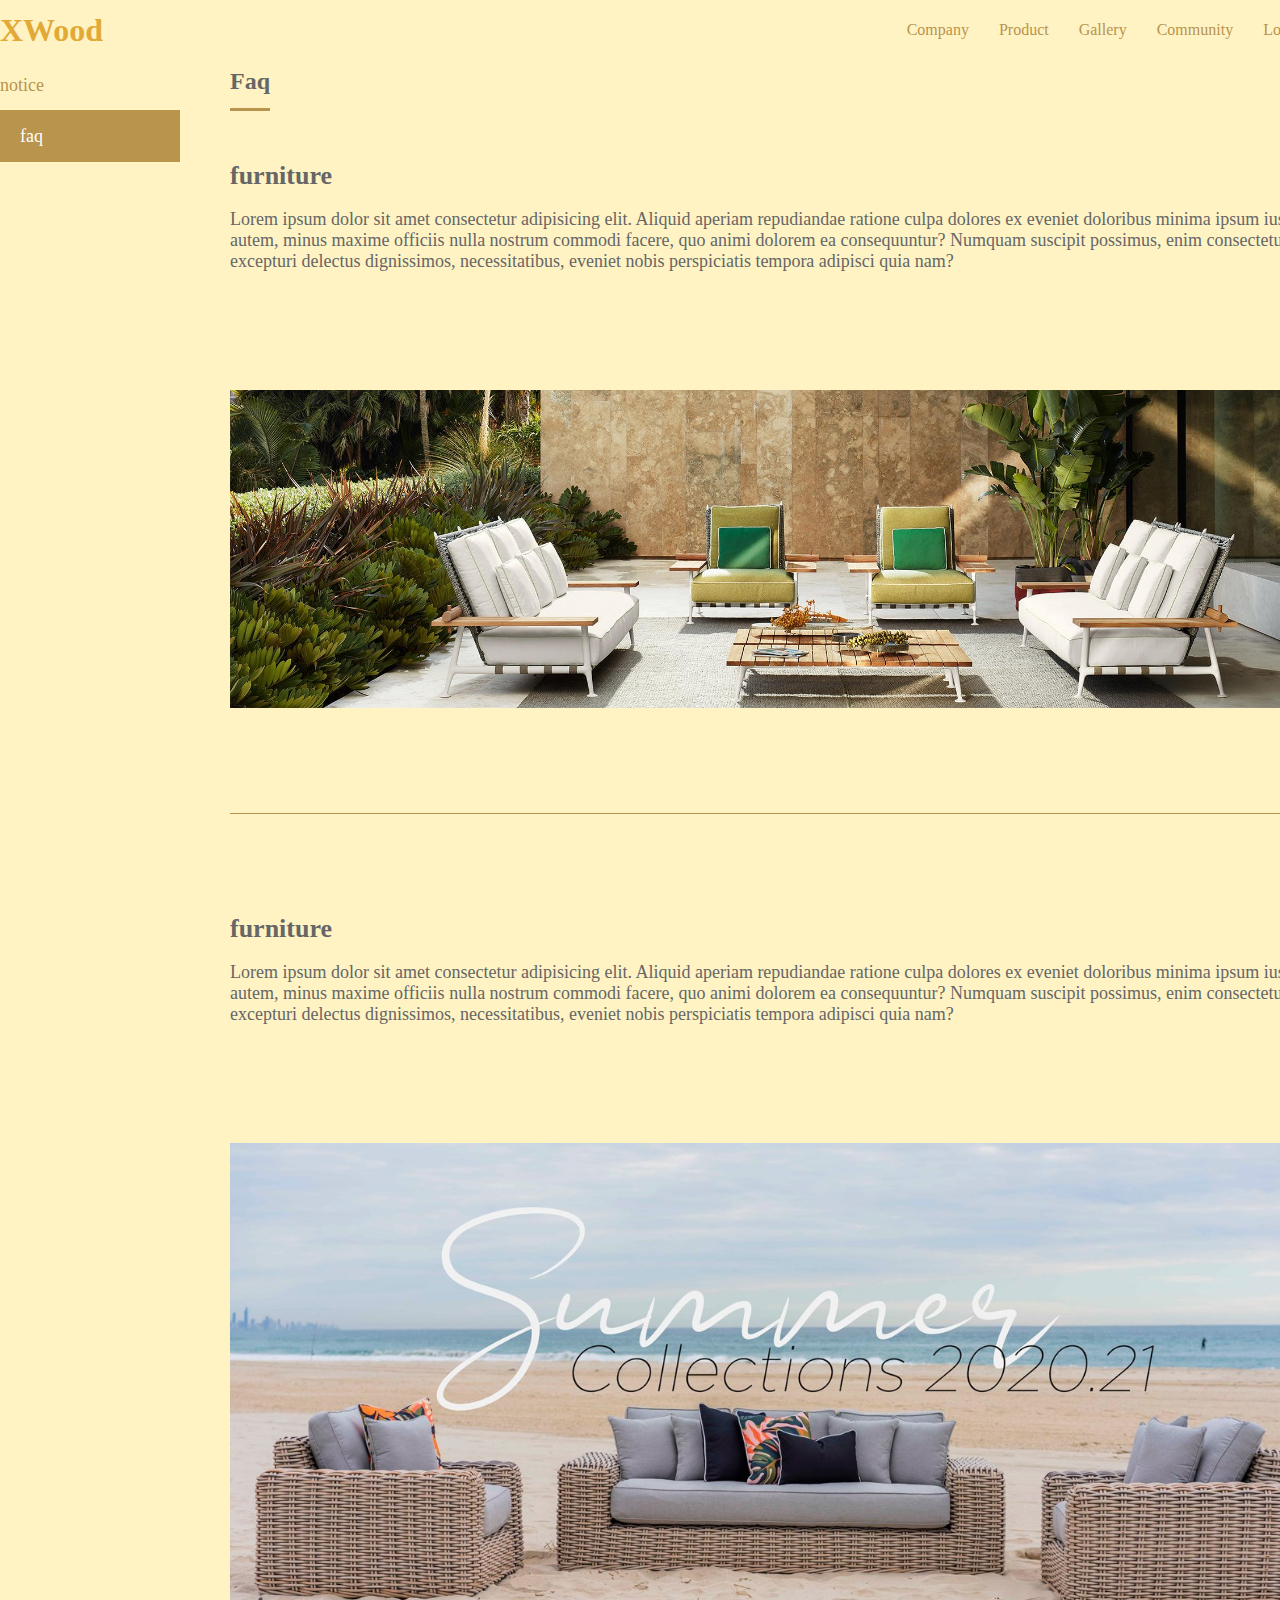
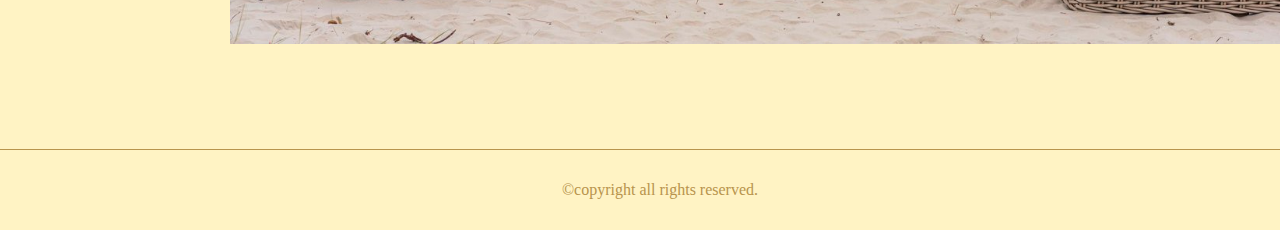
==== community/faq.html @ d4bf94a7 "Initial commit" ====
<!DOCTYPE html>
<html>
<head>
    <meta charset="UTF-8">
    <meta name="viewport" content="width=device-width, initial-scale=1.0">
    <link rel="stylesheet" href="../css/style.css">
    <title>notice</title>
</head>
<body class="subpage">
    <div id="wrap">
        <header id="header"></header><!--header.html include-->
        <main>
        <!-- 컨텐츠영역 -->
        <div class="container">
            <!-- 왼쪽메뉴 -->
            <aside id="lnb">
                <ul>
                    <li><a href="../community/notice.html">notice</a></li>
                    <li><a href="../community/faq.html" class="on">faq</a></li>
                </ul>
            </aside>
            <!-- 컨텐츠 본문 -->
            <div class="content">
                <h2 class="sub-title"><span>Faq</span></h2>
                <div class="inner">
                    <div class="box">
                        <div class="items">
                            <h3 class="title">furniture</h3>
                            <p>Lorem ipsum dolor sit amet consectetur adipisicing elit. Aliquid aperiam repudiandae ratione culpa dolores ex eveniet doloribus minima ipsum iusto autem, minus maxime officiis nulla nostrum commodi facere, quo animi dolorem ea consequuntur? Numquam suscipit possimus, enim consectetur est excepturi delectus dignissimos, necessitatibus, eveniet nobis perspiciatis tempora adipisci quia nam?</p>
                        </div>
                        <div class="items">
                            <img src="../img/company/company_img01.jpg" alt="company image1">
                        </div>
                    </div>
                </div>
                <div class="inner">
                    <div class="box">
                        <div class="items">
                            <h3 class="title">furniture</h3>
                            <p>Lorem ipsum dolor sit amet consectetur adipisicing elit. Aliquid aperiam repudiandae ratione culpa dolores ex eveniet doloribus minima ipsum iusto autem, minus maxime officiis nulla nostrum commodi facere, quo animi dolorem ea consequuntur? Numquam suscipit possimus, enim consectetur est excepturi delectus dignissimos, necessitatibus, eveniet nobis perspiciatis tempora adipisci quia nam?</p>
                        </div>
                        <div class="items">
                            <img src="../img/company/company_img02.jpg" alt="company image2">
                        </div>
                    </div>
                </div>
            </div>
        </div>
        </main>
        <footer id="footer"></footer><!--footer.html include-->
    </div>
    <script src="../js/jquery.3.5.1.js"></script>
    <script src="../js/common.js"></script>
</body>
</html>
---- css/style.css ----
@charset "UTF-8";
html, body {
  height: 100%;
}

body {
  background: #fff3c4;
  color: #666666;
}

html, body, ol, ul, li, h1, h2, h3, h4, h5, h6 {
  margin: 0;
  padding: 0;
}

ol, ul {
  list-style: none;
}

a {
  display: inline-block;
  text-decoration: none;
  color: #b8944d;
  transition: 0.4s;
}
a:hover {
  color: #e3a936;
}

.gbtn {
  display: inline-block;
  box-sizing: border-box;
  padding: 0 20px;
  height: 50px;
  line-height: 50px;
  text-align: center;
  color: white;
  background: #b8944d;
  border: 1px solid #b8944d;
}
.gbtn:hover {
  color: #b8944d;
  background: white;
}

.box {
  display: flex;
  flex-wrap: wrap;
}
.box.item-2 .items {
  flex: 50%;
}
.box .items {
  box-sizing: border-box;
  padding: 50px;
  flex: 100%;
  flex-shrink: 0;
  font-size: 18px;
}
.box .items .title {
  font-size: 26px;
}
.box .items img {
  width: 100%;
}

table {
  width: 100%;
  table-layout: fixed;
  border-collapse: collapse;
  border: 0;
}
table + .gbtn {
  margin-top: 20px;
}
table + .gbtn.right {
  float: right;
}
table th {
  padding: 20px 15px;
  text-align: left;
  font-weight: 500;
  font-size: 16px;
  color: white;
  text-transform: uppercase;
}
table td {
  padding: 15px;
  height: 30px;
  text-align: left;
  vertical-align: middle;
  font-weight: 300;
  font-size: 16px;
  color: #666666;
  border-bottom: 1px solid #b8944d;
}

.tbl-header {
  background-color: #b8944d;
}

.tbl-content {
  margin-top: 0;
}

#navi {
  width: 600px;
  overflow: hidden;
}
#navi ul li {
  width: 120px;
  float: left;
}
#navi ul li img {
  width: 100%;
}
#navi .page-wrap .page {
  overflow: hidden;
  float: left;
}

/* prev, next button */
.navi-wrap {
  position: relative;
  margin-top: 50px;
}
.navi-wrap > img {
  cursor: pointer;
  position: absolute;
  top: 50%;
  z-index: 500;
}
.navi-wrap > img.next {
  right: 0;
  transform: translate(100%, -50%);
}
.navi-wrap > img.prev {
  left: 0;
  transform: translate(-100%, -50%);
}

#main {
  position: relative;
  width: 600px;
  height: 650px;
}
#main img {
  width: 100%;
  position: absolute;
}

#wrap {
  width: 1320px;
  margin: 0 auto;
}
#wrap #header {
  position: relative;
  height: 60px;
}
#wrap #header #top-logo {
  float: left;
}
#wrap #header #top-logo a {
  height: 60px;
  line-height: 60px;
}
#wrap #header #top-nav {
  position: relative;
  height: 60px;
  float: right;
}
#wrap #header #top-nav ul {
  float: left;
}
#wrap #header #top-nav ul li {
  position: relative;
  float: left;
  margin-left: 30px;
}
#wrap #header #top-nav ul li:first-child {
  margin-left: 0;
}
#wrap #header #top-nav ul li:hover .sub-menu {
  visibility: visible;
  z-index: 10;
}
#wrap #header #top-nav ul li:hover .sub-menu li {
  height: 40px;
}
#wrap #header #top-nav ul li a {
  height: 60px;
  line-height: 60px;
}
#wrap #header #top-nav ul li .sub-menu {
  position: absolute;
  /*방법:1*/
  visibility: hidden;
  z-index: -1;
  border: 1px solid #b8944d;
  transition: 0.4s;
}
#wrap #header #top-nav ul li .sub-menu li {
  margin: 0;
  background: white;
  padding: 0 10px;
  width: 100%;
  min-width: 150px;
  /*방법:1*/
  /*방법:2*/
  height: 0px;
  overflow: hidden;
  box-sizing: border-box;
  transition-duration: 0.4s;
}
#wrap #header #top-nav ul li .sub-menu li:hover {
  background: #b8944d;
}
#wrap #header #top-nav ul li .sub-menu li:hover a {
  color: white;
}
#wrap #header #top-nav ul li .sub-menu li a {
  line-height: 40px;
}
#wrap #footer {
  margin-top: 50px;
  height: 80px;
  line-height: 80px;
  text-align: center;
  color: #b8944d;
  border-top: 1px solid #b8944d;
}

.mainbanner {
  height: 550px;
  background-image: url("../img/main_banner.jpg");
  background-repeat: no-repeat;
  background-size: cover;
}

body.subpage main .container {
  display: flex;
}
body.subpage main .container #lnb {
  flex: 230px;
  flex-shrink: 0;
  flex-grow: 0;
  box-sizing: border-box;
  padding-right: 50px;
}
body.subpage main .container #lnb ul li {
  border-bottom: 1px solid #b8944d;
}
body.subpage main .container #lnb ul li a {
  display: inline-block;
  width: 100%;
  height: 50px;
  line-height: 50px;
  font-size: 18px;
  box-sizing: border-box;
  transition: 0.4s;
}
body.subpage main .container #lnb ul li a:hover {
  padding-left: 20px;
}
body.subpage main .container #lnb ul li a.on {
  color: white;
  background: #b8944d;
  padding-left: 20px;
}
body.subpage main .container .content.gallery, body.subpage main .container .content.location {
  flex: 100%;
}
body.subpage main .container .content.gallery .inner .slider-wrap, body.subpage main .container .content.location .inner .slider-wrap {
  display: flex;
  flex-direction: column;
  align-items: center;
}
body.subpage main .container .content.location .inner iframe {
  margin-top: 50px;
  width: 100%;
  height: 450px;
}
body.subpage main .container .sub-title span {
  position: relative;
  display: inline-block;
  padding-bottom: 8px;
  line-height: 43px;
}
body.subpage main .container .sub-title span:after {
  content: "";
  position: absolute;
  height: 3px;
  background: #b8944d;
  bottom: 0;
  left: 0;
  right: 0;
}
body.subpage main .container .inner + .inner {
  margin-top: 50px;
  padding-top: 50px;
  border-top: 1px solid #b8944d;
}
body.subpage main .container .inner .tbl-header {
  margin-top: 50px;
}
body.subpage main .container .inner .box .items {
  padding: 50px 0 50px;
}
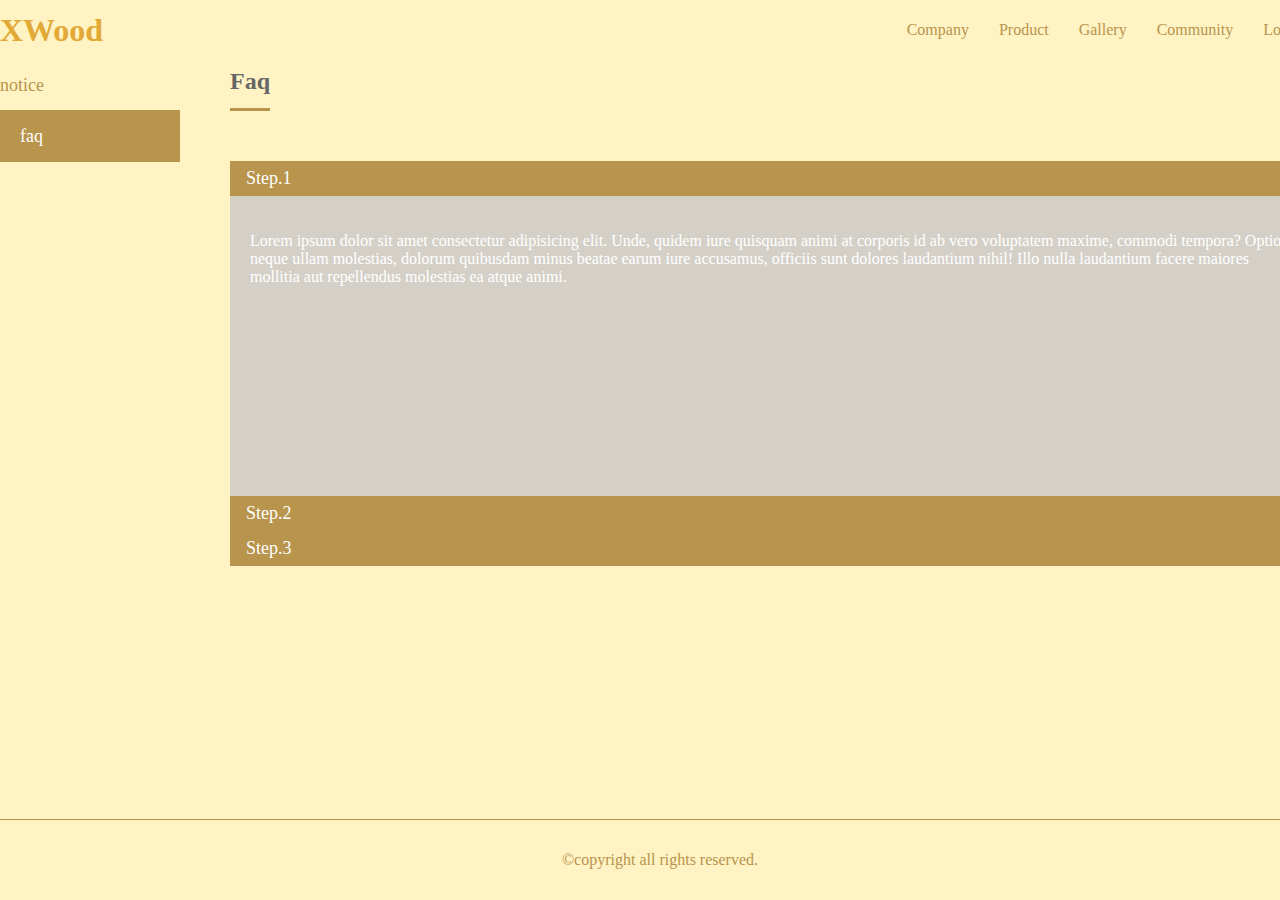
==== commit 059bd4f9: "updata" ====
--- a/community/faq.html
+++ b/community/faq.html
@@ -23,25 +23,21 @@
             <div class="content">
                 <h2 class="sub-title"><span>Faq</span></h2>
                 <div class="inner">
-                    <div class="box">
-                        <div class="items">
-                            <h3 class="title">furniture</h3>
-                            <p>Lorem ipsum dolor sit amet consectetur adipisicing elit. Aliquid aperiam repudiandae ratione culpa dolores ex eveniet doloribus minima ipsum iusto autem, minus maxime officiis nulla nostrum commodi facere, quo animi dolorem ea consequuntur? Numquam suscipit possimus, enim consectetur est excepturi delectus dignissimos, necessitatibus, eveniet nobis perspiciatis tempora adipisci quia nam?</p>
-                        </div>
-                        <div class="items">
-                            <img src="../img/company/company_img01.jpg" alt="company image1">
-                        </div>
-                    </div>
-                </div>
-                <div class="inner">
-                    <div class="box">
-                        <div class="items">
-                            <h3 class="title">furniture</h3>
-                            <p>Lorem ipsum dolor sit amet consectetur adipisicing elit. Aliquid aperiam repudiandae ratione culpa dolores ex eveniet doloribus minima ipsum iusto autem, minus maxime officiis nulla nostrum commodi facere, quo animi dolorem ea consequuntur? Numquam suscipit possimus, enim consectetur est excepturi delectus dignissimos, necessitatibus, eveniet nobis perspiciatis tempora adipisci quia nam?</p>
-                        </div>
-                        <div class="items">
-                            <img src="../img/company/company_img02.jpg" alt="company image2">
-                        </div>
+                    <div class="accordian">
+                        <dl>
+                            <dt>Step.1</dt>
+                            <dd>
+                                <p>Lorem ipsum dolor sit amet consectetur adipisicing elit. Unde, quidem iure quisquam animi at corporis id ab vero voluptatem maxime, commodi tempora? Optio neque ullam molestias, dolorum quibusdam minus beatae earum iure accusamus, officiis sunt dolores laudantium nihil! Illo nulla laudantium facere maiores mollitia aut repellendus molestias ea atque animi.</p>
+                            </dd>
+                            <dt>Step.2</dt>
+                            <dd>
+                                <p>Lorem ipsum dolor sit amet consectetur adipisicing elit. Unde, quidem iure quisquam animi at corporis id ab vero voluptatem maxime, commodi tempora? Optio neque ullam molestias, dolorum quibusdam minus beatae earum iure accusamus, officiis sunt dolores laudantium nihil! Illo nulla laudantium facere maiores mollitia aut repellendus molestias ea atque animi.</p>
+                            </dd>
+                            <dt>Step.3</dt>
+                            <dd>
+                                <p>Lorem ipsum dolor sit amet consectetur adipisicing elit. Unde, quidem iure quisquam animi at corporis id ab vero voluptatem maxime, commodi tempora? Optio neque ullam molestias, dolorum quibusdam minus beatae earum iure accusamus, officiis sunt dolores laudantium nihil! Illo nulla laudantium facere maiores mollitia aut repellendus molestias ea atque animi.</p>
+                            </dd>
+                        </dl>
                     </div>
                 </div>
             </div>
--- a/css/style.css
+++ b/css/style.css
@@ -8,7 +8,7 @@
   color: #666666;
 }
 
-html, body, ol, ul, li, h1, h2, h3, h4, h5, h6 {
+html, body, ol, ul, li, h1, h2, h3, h4, h5, h6, dl, dt, dd {
   margin: 0;
   padding: 0;
 }
@@ -62,6 +62,28 @@
 }
 .box .items img {
   width: 100%;
+}
+
+.accordian dl {
+  width: 100%;
+  margin: 50px auto;
+}
+.accordian dl dt {
+  font-size: 18px;
+  text-indent: 1rem;
+  color: white;
+  line-height: 35px;
+  height: 35px;
+  background-color: #b8944d;
+}
+.accordian dl dd {
+  display: inline-block;
+  height: 300px;
+  background-color: #d4d0c8;
+}
+.accordian dl dd p {
+  padding: 20px;
+  color: white;
 }
 
 table {
@@ -267,6 +289,9 @@
   background: #b8944d;
   padding-left: 20px;
 }
+body.subpage main .container .content {
+  min-height: calc(100vh - 191px);
+}
 body.subpage main .container .content.gallery, body.subpage main .container .content.location {
   flex: 100%;
 }
